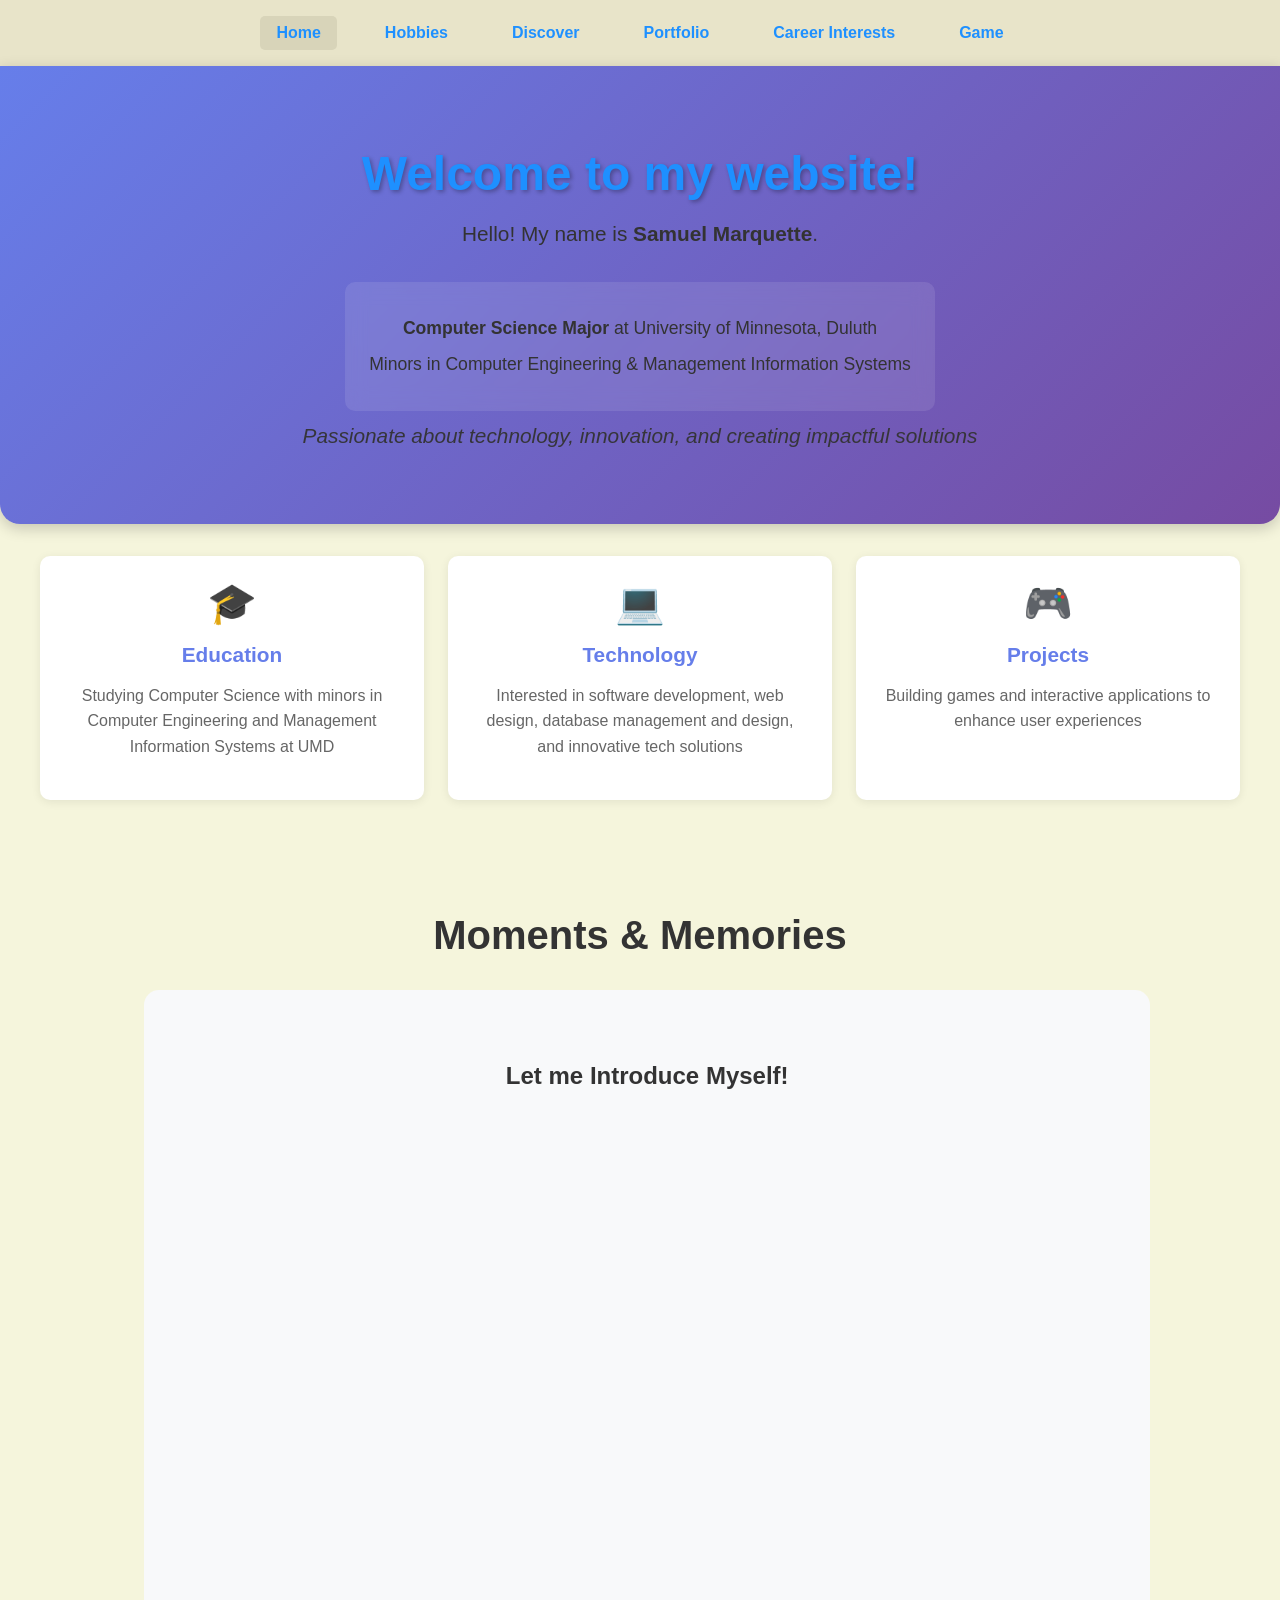
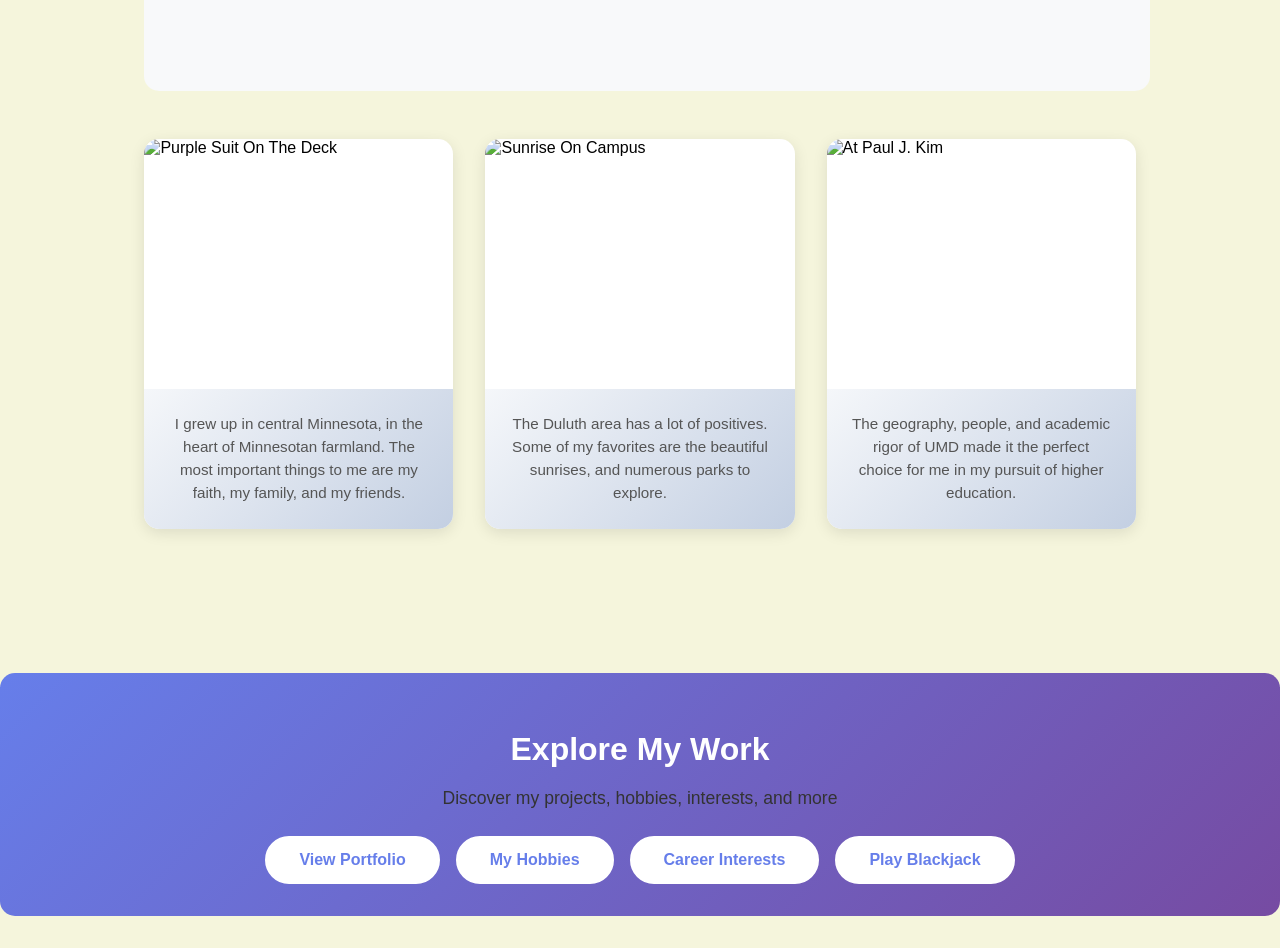
==== index.html @ c2d2bad9 "Add files via upload" ====
<!DOCTYPE html>
<html lang="en">
<head>
    <meta charset="UTF-8">
    <meta name="viewport" content="width=device-width, initial-scale=1.0">
    <title>Samuel Marquette - Computer Science Major at UMD</title>
    <link rel="stylesheet" href="styles.css">
    <style>
        /* Homepage-specific styles */
        .hero-section {
            background: linear-gradient(135deg, #667eea 0%, #764ba2 100%);
            color: white;
            padding: 4rem 2rem;
            text-align: center;
            border-radius: 0 0 20px 20px;
            box-shadow: 0 4px 15px rgba(0, 0, 0, 0.2);
        }

        .hero-section h1 {
            font-size: 3rem;
            margin: 1rem 0;
            text-shadow: 2px 2px 4px rgba(0, 0, 0, 0.3);
            font-weight: 700;
        }

        .hero-section p {
            font-size: 1.3rem;
            margin: 0.5rem 0;
            line-height: 1.6;
        }

        .tagline {
            font-size: 1.1rem;
            font-style: italic;
            margin-top: 1rem;
            opacity: 0.95;
        }

        .academic-info {
            background: rgba(255, 255, 255, 0.1);
            padding: 1.5rem;
            border-radius: 10px;
            margin-top: 1.5rem;
            backdrop-filter: blur(10px);
            display: inline-block;
        }

        .academic-info p {
            margin: 0.5rem 0;
            font-size: 1.1rem;
        }

        .gallery-section {
            padding: 3rem 2rem;
            max-width: 1200px;
            margin: 0 auto;
        }

        .gallery-title {
            text-align: center;
            font-size: 2.5rem;
            margin-bottom: 2rem;
            color: #333;
            font-weight: 700;
        }

        .gallery-grid {
            display: grid;
            grid-template-columns: repeat(auto-fit, minmax(300px, 1fr));
            gap: 2rem;
            margin-bottom: 3rem;
        }

        .gallery-item {
            background: white;
            border-radius: 15px;
            overflow: hidden;
            box-shadow: 0 4px 15px rgba(0, 0, 0, 0.1);
            transition: transform 0.3s ease, box-shadow 0.3s ease;
        }

        .gallery-item:hover {
            transform: translateY(-8px);
            box-shadow: 0 8px 25px rgba(0, 0, 0, 0.2);
        }

        .gallery-item img {
            width: 100%;
            height: 250px;
            object-fit: cover;
            display: block;
        }

        .gallery-item-caption {
            padding: 1.5rem;
            text-align: center;
            background: linear-gradient(135deg, #f5f7fa 0%, #c3cfe2 100%);
            font-size: 1rem;
            color: #333;
        }

        .gallery-item-caption h4 {
            font-size: 1.2rem;
            font-weight: 700;
            margin: 0 0 0.8rem 0;
            color: #667eea;
        }

        .gallery-item-caption p {
            margin: 0;
            line-height: 1.5;
            font-size: 0.95rem;
            color: #555;
        }

        .video-section {
            background: #f8f9fa;
            padding: 3rem 2rem;
            border-radius: 15px;
            margin: 0 auto 2rem auto;
            max-width: 1000px;
            width: 95%;
            display: flex;
            flex-direction: column;
            align-items: center;
        }

        .video-title {
            text-align: center;
            font-size: 1.5rem;
            margin-bottom: 1.5rem;
            color: #333;
            font-weight: 700;
        }

        .video-container {
            position: relative;
            width: 100%;
            padding-bottom: 56.25%; /* 16:9 aspect ratio */
            height: 0;
            overflow: hidden;
            border-radius: 10px;
            max-width: 100%;
        }

        .video-container video {
            position: absolute;
            top: 0;
            left: 0;
            width: 100%;
            height: 100%;
            border-radius: 10px;
        }

        .features-section {
            display: grid;
            grid-template-columns: repeat(auto-fit, minmax(250px, 1fr));
            gap: 1.5rem;
            margin: 2rem 0;
            max-width: 1200px;
            margin-left: auto;
            margin-right: auto;
        }

        .feature-card {
            background: white;
            padding: 1.5rem;
            border-radius: 10px;
            text-align: center;
            box-shadow: 0 2px 10px rgba(0, 0, 0, 0.08);
            transition: transform 0.3s ease;
        }

        .feature-card:hover {
            transform: translateY(-5px);
        }

        .feature-icon {
            font-size: 2.5rem;
            margin-bottom: 1rem;
        }

        .feature-card h3 {
            color: #667eea;
            margin: 1rem 0;
            font-size: 1.3rem;
        }

        .feature-card p {
            color: #666;
            line-height: 1.6;
        }

        .cta-section {
            background: linear-gradient(135deg, #667eea 0%, #764ba2 100%);
            color: white;
            padding: 2rem;
            border-radius: 15px;
            text-align: center;
            margin-top: 3rem;
            margin-bottom: 2rem;
        }

        .cta-section h2 {
            font-size: 2rem;
            margin-bottom: 1rem;
        }

        .cta-section p {
            font-size: 1.1rem;
            margin-bottom: 1.5rem;
        }

        .cta-buttons {
            display: flex;
            gap: 1rem;
            justify-content: center;
            flex-wrap: wrap;
        }

        .cta-button {
            background: white;
            color: #667eea;
            padding: 0.8rem 2rem;
            border-radius: 50px;
            text-decoration: none;
            font-weight: 600;
            transition: all 0.3s ease;
            border: 2px solid white;
        }

        .cta-button:hover {
            background: transparent;
            color: white;
            transform: scale(1.05);
        }

        @media (max-width: 768px) {
            .hero-section h1 {
                font-size: 2rem;
            }

            .hero-section p {
                font-size: 1.1rem;
            }

            .gallery-title {
                font-size: 1.8rem;
            }

            .gallery-grid {
                grid-template-columns: 1fr;
            }

            .cta-buttons {
                flex-direction: column;
            }

            .cta-button {
                width: 100%;
            }
        }
    </style>
</head>
<body>
    <nav class="nav-bar">
        <a href="index.html" class="active">Home</a>
        <a href="hobbies.html">Hobbies</a>
        <a href="discover.html">Discover</a>
        <a href="portfolio.html">Portfolio</a>
        <a href="career.html">Career Interests</a>
        <a href="game.html">Game</a>
    </nav>

    <!-- Hero Section -->
    <div class="hero-section">
        <h1>Welcome to my website!</h1>
        <p>Hello! My name is <strong>Samuel Marquette</strong>.</p>
        <div class="academic-info">
            <p><strong>Computer Science Major</strong> at University of Minnesota, Duluth</p>
            <p>Minors in Computer Engineering & Management Information Systems</p>
        </div>
        <p class="tagline">Passionate about technology, innovation, and creating impactful solutions</p>
    </div>

    <!-- Features Section -->
    <div class="features-section">
        <div class="feature-card">
            <div class="feature-icon">🎓</div>
            <h3>Education</h3>
            <p>Studying Computer Science with minors in Computer Engineering and Management Information Systems at UMD</p>
        </div>
        <div class="feature-card">
            <div class="feature-icon">💻</div>
            <h3>Technology</h3>
            <p>Interested in software development, web design, database management and design, and innovative tech solutions</p>
        </div>
        <div class="feature-card">
            <div class="feature-icon">🎮</div>
            <h3>Projects</h3>
            <p>Building games and interactive applications to enhance user experiences</p>
        </div>
    </div>

    <!-- Gallery Section -->
    <div class="gallery-section">
        <h2 class="gallery-title">Moments & Memories</h2>

        <!-- Video Section (moved up and made larger) -->
        <div class="video-section" style="margin-bottom: 3rem;">
            <h3 class="video-title">Let me Introduce Myself!</h3>
            <div class="video-container">
                <iframe src="https://www.youtube.com/embed/JYC2GD1SZPw" frameborder="0" allow="accelerometer; autoplay; clipboard-write; encrypted-media; gyroscope; picture-in-picture" allowfullscreen></iframe>
            </div>
        </div>

        <!-- Images Grid with detailed captions -->
        <div class="gallery-grid">
            <div class="gallery-item">
                <img src="media/PurpleSuitOnTheDeck.jpg" alt="Purple Suit On The Deck">
                <div class="gallery-item-caption">
                    <p>I grew up in central Minnesota, in the heart of Minnesotan farmland. The most important things to me are my faith, my family, and my friends.</p>
                </div>
            </div>
            <div class="gallery-item">
                <img src="media/SunriseOnCampus.jpg" alt="Sunrise On Campus">
                <div class="gallery-item-caption">
                    <p>The Duluth area has a lot of positives. Some of my favorites are the beautiful sunrises, and numerous parks to explore.</p>
                </div>
            </div>
            <div class="gallery-item">
                <img src="media/MeAtPaulJKim.jpeg" alt="At Paul J. Kim">
                <div class="gallery-item-caption">
                    <p>The geography, people, and academic rigor of UMD made it the perfect choice for me in my pursuit of higher education.</p>
                </div>
            </div>
        </div>
    </div>

    <!-- Call to Action Section -->
    <div class="cta-section">
        <h2>Explore My Work</h2>
        <p>Discover my projects, hobbies, interests, and more</p>
        <div class="cta-buttons">
            <a href="portfolio.html" class="cta-button">View Portfolio</a>
            <a href="hobbies.html" class="cta-button">My Hobbies</a>
            <a href="career.html" class="cta-button">Career Interests</a>
            <a href="game.html" class="cta-button">Play Blackjack</a>
        </div>
    </div>

</body>
</html>
---- styles.css ----
/* Common styles for all pages */
body {
    font-family: Arial, sans-serif;
    margin: 0;
    padding: 0;
    background-color: #F5F5DC;
    min-height: 100vh;
    display: flex;
    flex-direction: column;
}

/* Navigation bar styles */
.nav-bar {
    background-color: #E8E4C9;
    padding: 1rem;
    display: flex;
    justify-content: center;
    gap: 2rem;
    box-shadow: 0 2px 5px rgba(0, 0, 0, 0.1);
}

.nav-bar a {
    color: #1E90FF;
    text-decoration: none;
    padding: 0.5rem 1rem;
    border-radius: 5px;
    transition: all 0.3s ease;
    font-weight: bold;
}

.nav-bar a:hover {
    background-color: #D8D4B9;
}

.nav-bar a.active {
    background-color: #D8D4B9;
}

/* Content box styles */
.content-box {
    background: #E8E4C9;
    padding: 2rem 3rem;
    border-radius: 20px;
    box-shadow: 0 8px 25px rgba(0, 0, 0, 0.1);
    border: 1px solid #D8D4B9;
    margin: 2rem auto;
    max-width: 800px;
    transform-style: preserve-3d;
    animation: float 6s ease-in-out infinite;
}

@keyframes float {
    0%, 100% {
        transform: translateZ(20px) rotateX(5deg) rotateY(5deg);
    }
    50% {
        transform: translateZ(40px) rotateX(-5deg) rotateY(-5deg);
    }
}

h1 {
    color: #1E90FF;
    text-align: center;
    margin: 0;
    font-size: 2.5em;
    font-weight: bold;
}

p {
    color: #333;
    line-height: 1.6;
    margin-top: 1rem;
}

/* Resume styles */
.resume-section {
    background: #F5F5DC;
    padding: 1.5rem;
    margin: 1.5rem 0;
    border-radius: 15px;
    box-shadow: 0 4px 15px rgba(0, 0, 0, 0.05);
    border: 1px solid #E8E4C9;
    transition: transform 0.3s ease, box-shadow 0.3s ease;
}

.resume-section:hover {
    transform: scale(1.02);
    box-shadow: 0 6px 20px rgba(0, 0, 0, 0.1);
    z-index: 1;
}

.resume-section h2 {
    color: #1E90FF;
    margin-top: 0;
    margin-bottom: 1rem;
    border-bottom: 2px solid #1E90FF;
    padding-bottom: 0.5rem;
}

.contact-info {
    text-align: center;
    font-size: 1.1em;
    margin-bottom: 1rem;
}

.work-history {
    background: #F5F5DC;
    padding: 1.2rem;
}

.job-entry {
    margin-bottom: 1.5rem;
    padding-bottom: 1.5rem;
    border-bottom: 1px solid #E8E4C9;
}

.job-entry:last-child {
    margin-bottom: 0;
    padding-bottom: 0;
    border-bottom: none;
}

.job-entry h3 {
    color: #1E90FF;
    margin: 0;
    font-size: 1.2em;
}

.job-entry .date {
    margin: 0.2rem 0;
}

.job-entry p:not(.date) {
    margin-top: 0.3rem;
}

/* If you intended to style another class, add the selector here, e.g.:
.job-box {
    margin: 1rem 0;
    border-radius: 10px;
    border: 1px solid rgba(30, 144, 255, 0.2);
}
*/


.job-box h3 {
    color: #1E90FF;
    margin: 0;
    font-size: 1.2em;
}

.date {
    color: #666;
    font-style: italic;
    margin: 0.3rem 0;
}

.resume-section ul {
    margin: 0;
    padding-left: 1.5rem;
    list-style-type: none;
}

.resume-section ul li {
    margin-bottom: 0.8rem;
    position: relative;
    padding-left: 1.2rem;
}

.resume-section ul li:before {
    content: "•";
    color: #1E90FF;
    font-size: 1.2em;
    position: absolute;
    left: 0;
    top: -2px;
}

/* Page links styles */
.page-links {
    margin-top: 2rem;
    display: grid;
    grid-template-columns: repeat(auto-fit, minmax(250px, 1fr));
    gap: 1.5rem;
    padding: 1rem;
}

.link-card {
    background: rgba(255, 255, 255, 0.3);
    padding: 1.5rem;
    border-radius: 10px;
    transition: transform 0.3s ease, box-shadow 0.3s ease;
    border: 1px solid rgba(255, 255, 255, 0.5);
}

.link-card:hover {
    transform: translateY(-5px);
    box-shadow: 0 5px 15px rgba(0, 0, 0, 0.1);
}

.link-card h2 {
    margin: 0;
    font-size: 1.5em;
    margin-bottom: 0.5rem;
}

.link-card h2 a {
    color: #1E90FF;
    text-decoration: none;
    transition: color 0.3s ease;
}

.link-card h2 a:hover {
    color: #1570CD;
}

.link-card p {
    margin: 0;
    color: #555;
    font-size: 0.95em;
}
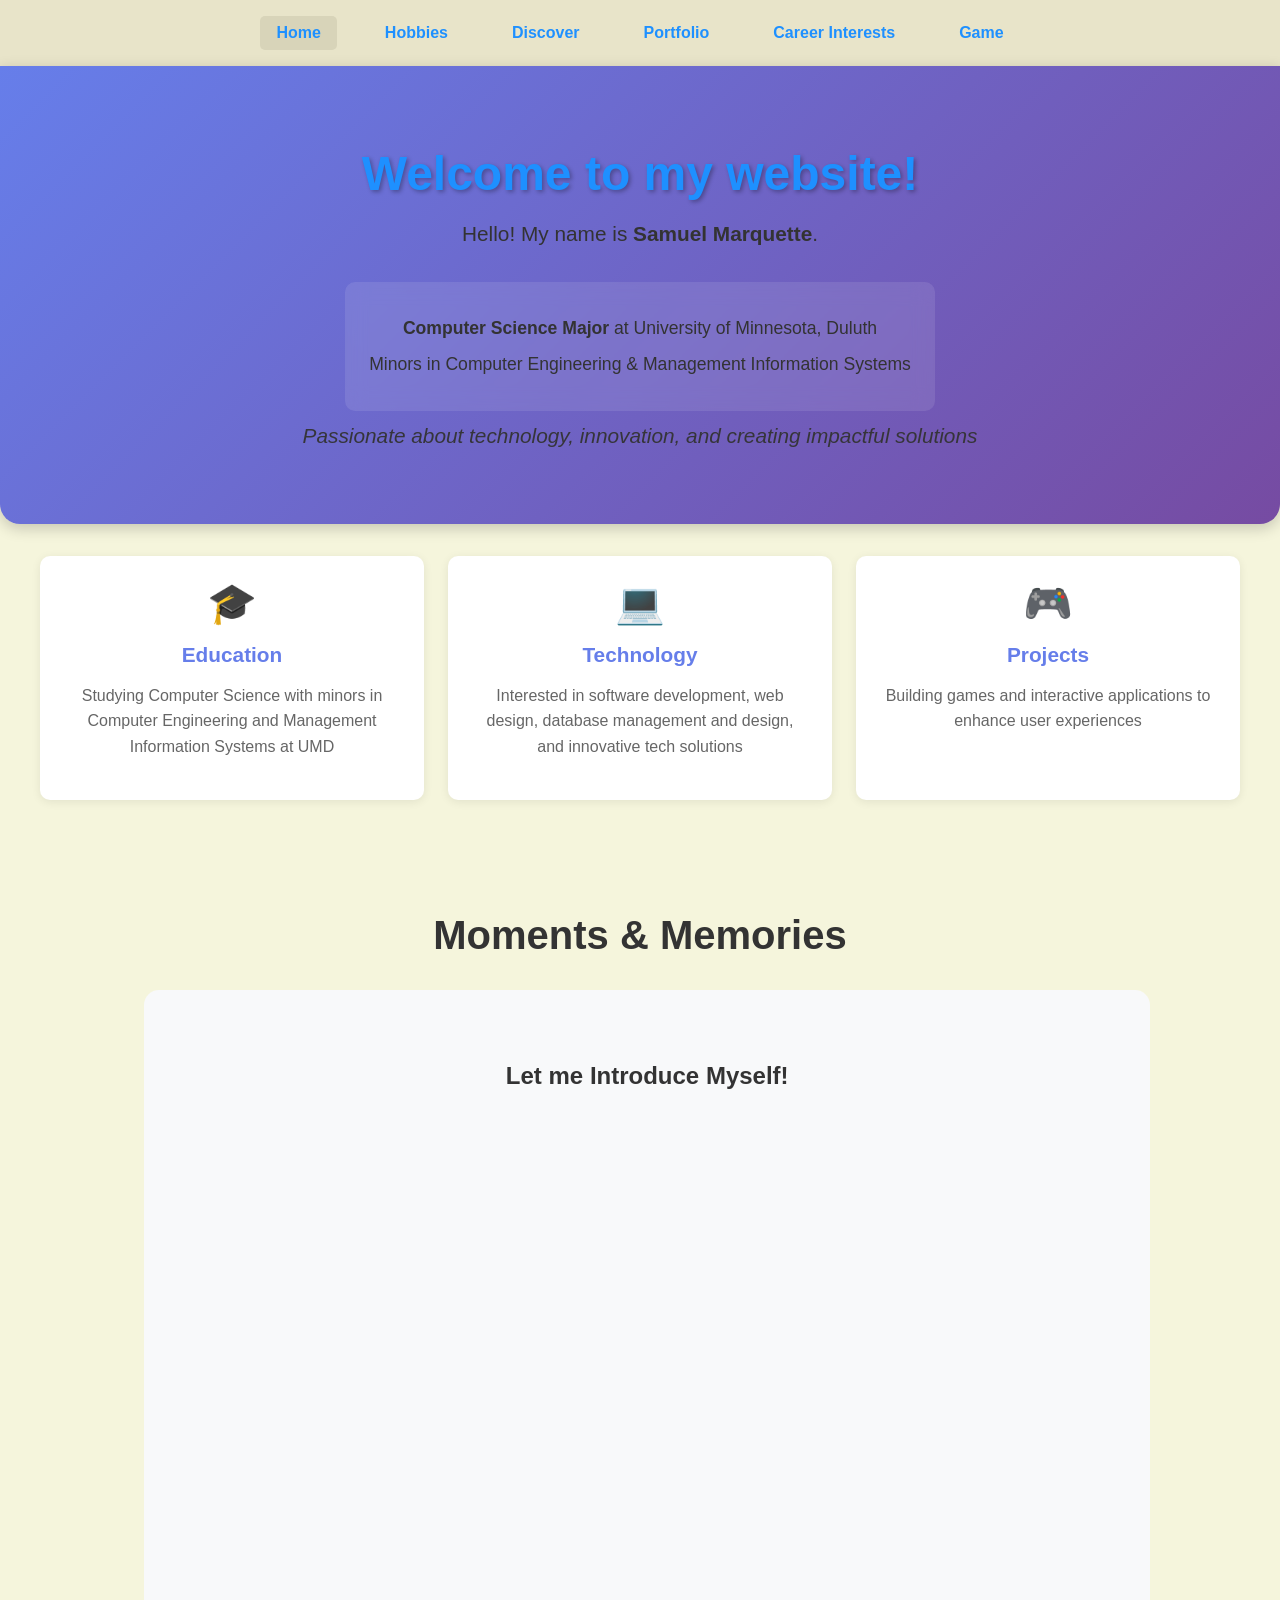
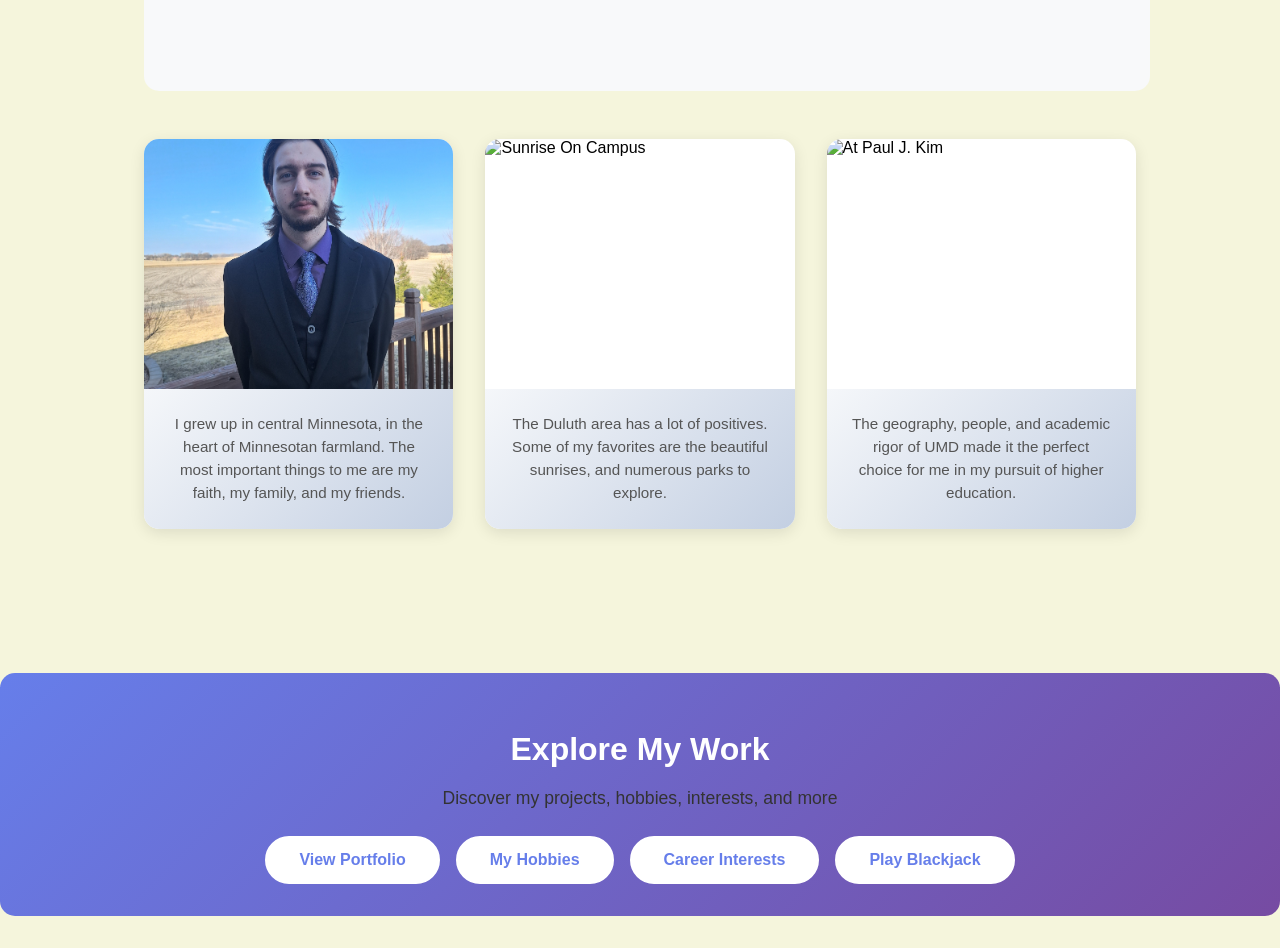
==== commit e78f0dc7: "Fix HTML encoding issues in index.html" ====
--- a/index.html
+++ b/index.html
@@ -317,19 +317,19 @@
         <!-- Images Grid with detailed captions -->
         <div class="gallery-grid">
             <div class="gallery-item">
-                <img src="media/PurpleSuitOnTheDeck.jpg" alt="Purple Suit On The Deck">
+                <img src="./PurpleSuitOnTheDeck.jpg" alt="Purple Suit On The Deck">
                 <div class="gallery-item-caption">
                     <p>I grew up in central Minnesota, in the heart of Minnesotan farmland. The most important things to me are my faith, my family, and my friends.</p>
                 </div>
             </div>
             <div class="gallery-item">
-                <img src="media/SunriseOnCampus.jpg" alt="Sunrise On Campus">
+                <img src="./media/SunriseOnCampus.jpg" alt="Sunrise On Campus">
                 <div class="gallery-item-caption">
                     <p>The Duluth area has a lot of positives. Some of my favorites are the beautiful sunrises, and numerous parks to explore.</p>
                 </div>
             </div>
             <div class="gallery-item">
-                <img src="media/MeAtPaulJKim.jpeg" alt="At Paul J. Kim">
+                <img src="./media/MeAtPaulJKim.jpeg" alt="At Paul J. Kim">
                 <div class="gallery-item-caption">
                     <p>The geography, people, and academic rigor of UMD made it the perfect choice for me in my pursuit of higher education.</p>
                 </div>
@@ -351,3 +351,4 @@
 
 </body>
 </html>
+
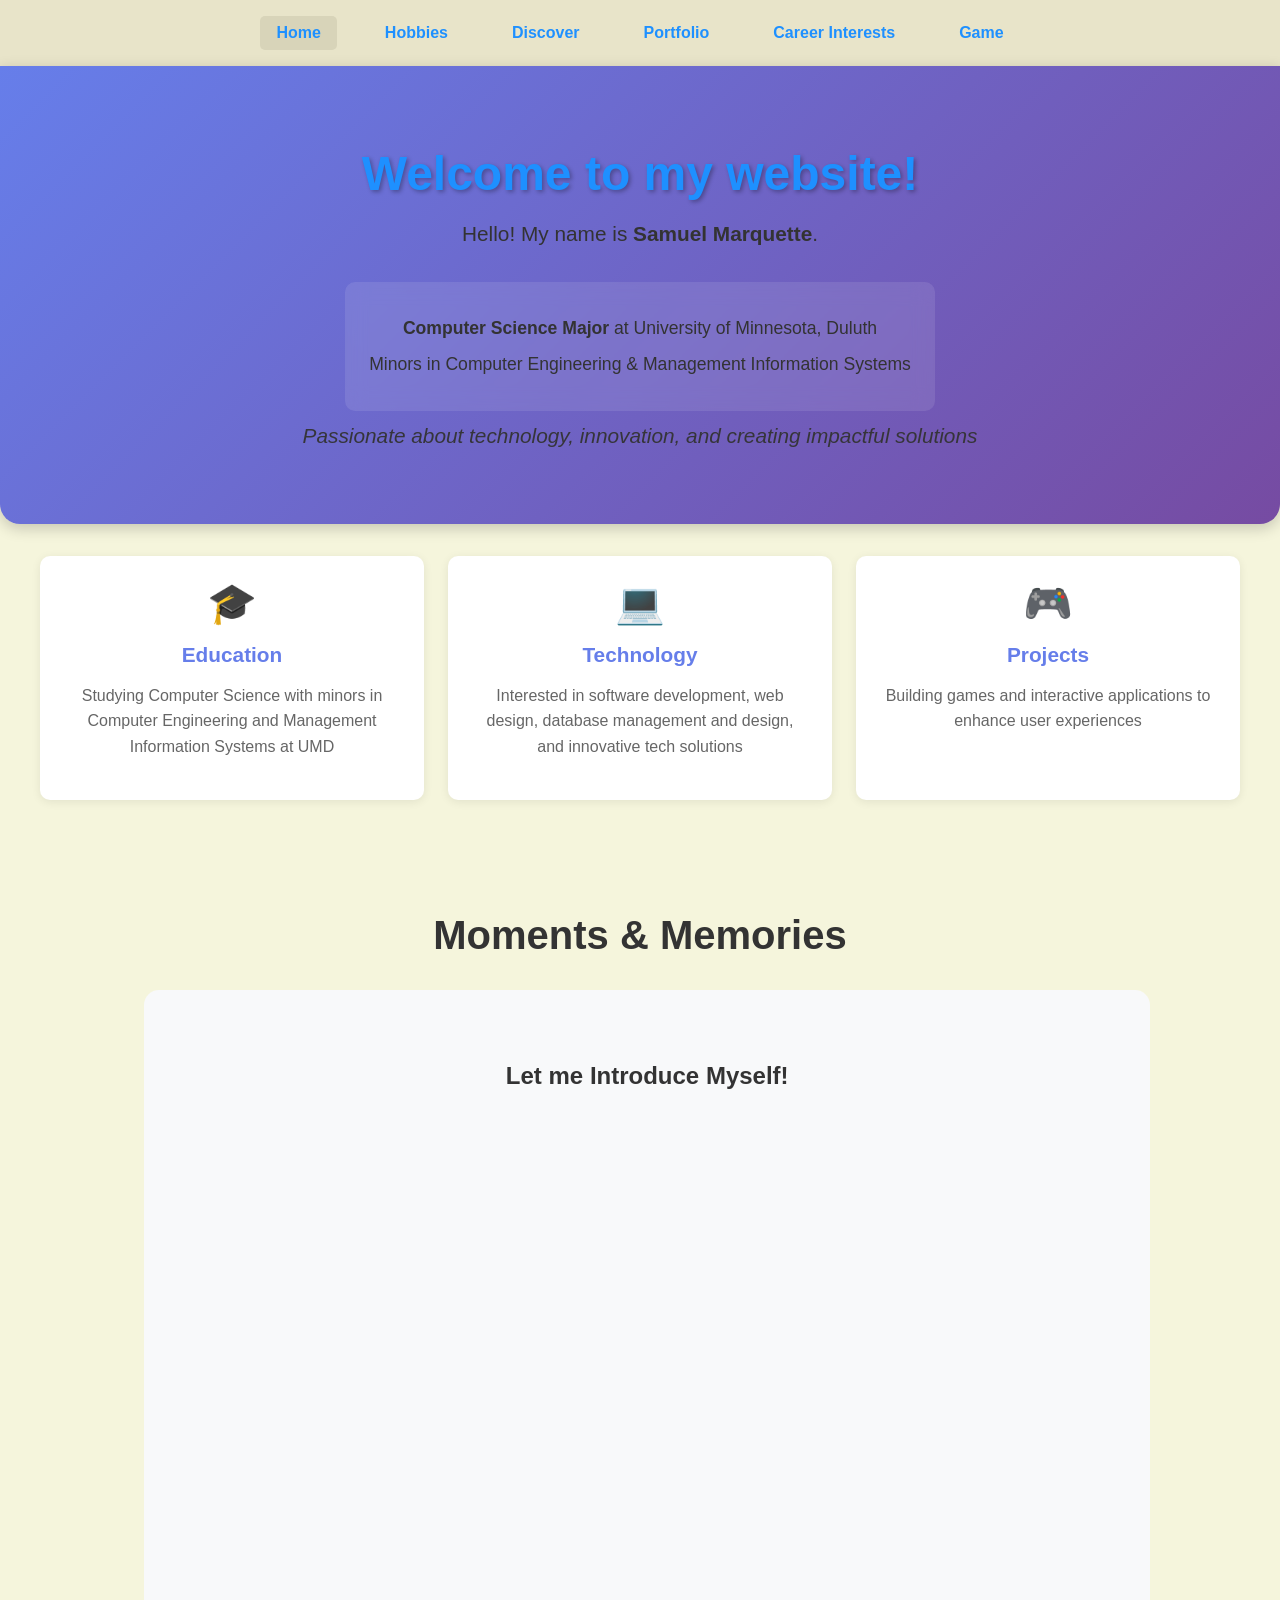
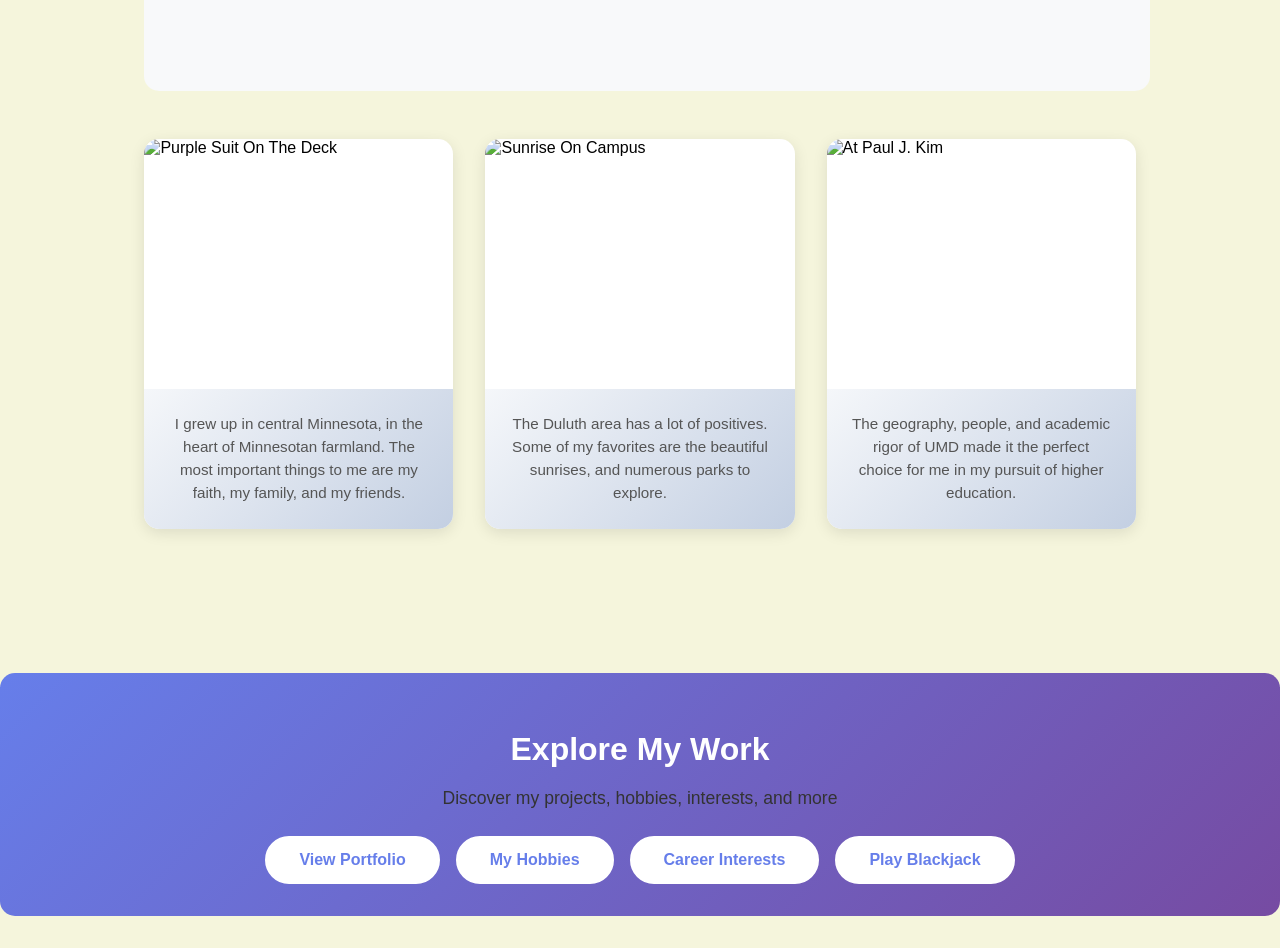
==== commit 415c1d19: "Add files via upload" ====
--- a/index.html
+++ b/index.html
@@ -317,7 +317,7 @@
         <!-- Images Grid with detailed captions -->
         <div class="gallery-grid">
             <div class="gallery-item">
-                <img src="./PurpleSuitOnTheDeck.jpg" alt="Purple Suit On The Deck">
+                <img src="./media/PurpleSuitOnTheDeck.jpg" alt="Purple Suit On The Deck">
                 <div class="gallery-item-caption">
                     <p>I grew up in central Minnesota, in the heart of Minnesotan farmland. The most important things to me are my faith, my family, and my friends.</p>
                 </div>
@@ -351,4 +351,3 @@
 
 </body>
 </html>
-
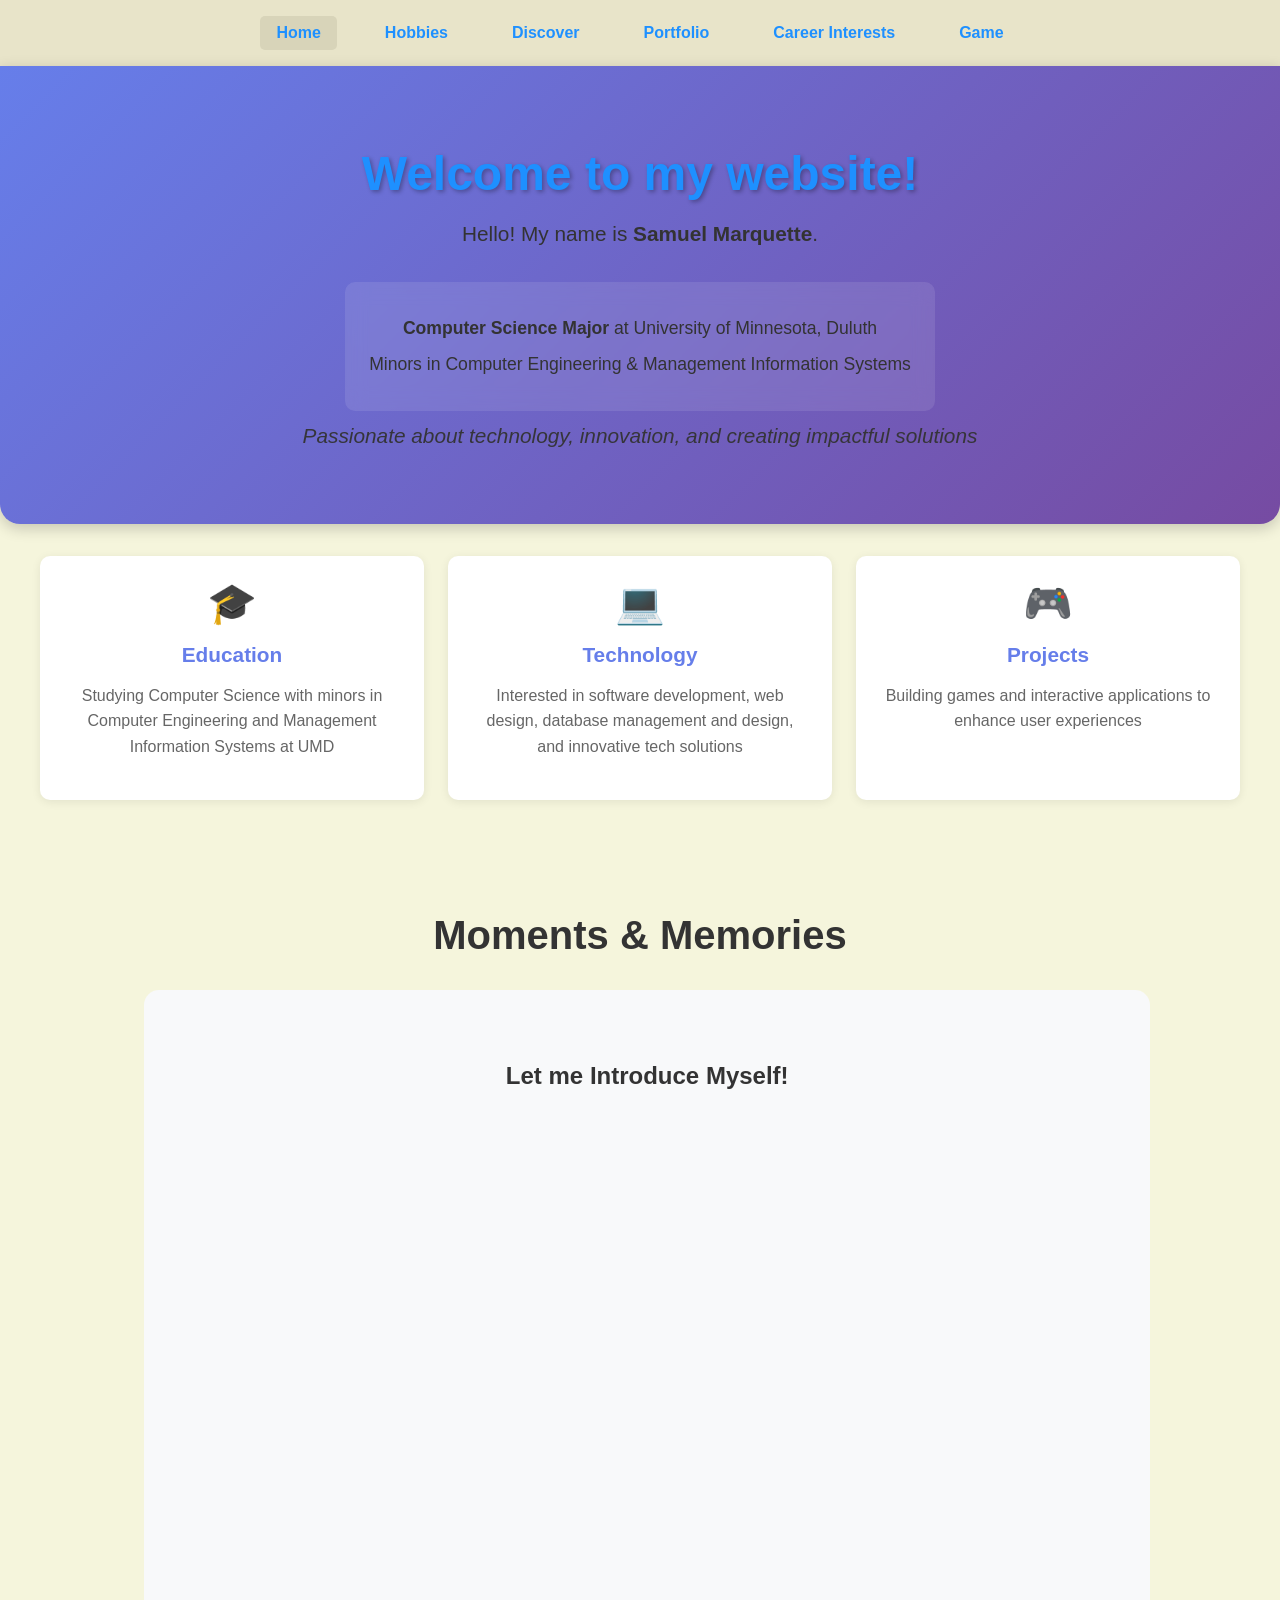
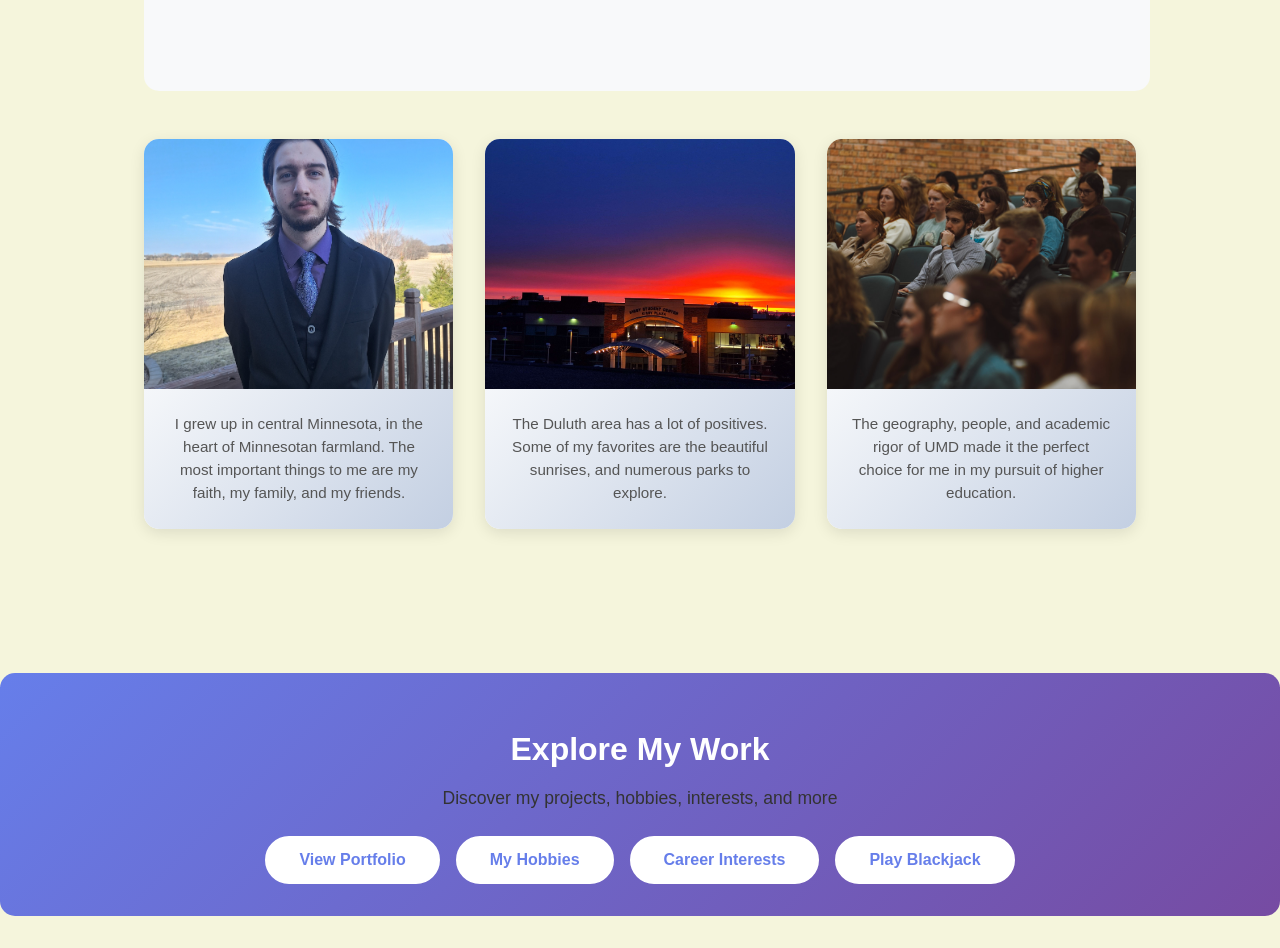
==== commit a5979f03: "Fixed image pathname encoding" ====
--- a/index.html
+++ b/index.html
@@ -317,19 +317,19 @@
         <!-- Images Grid with detailed captions -->
         <div class="gallery-grid">
             <div class="gallery-item">
-                <img src="./media/PurpleSuitOnTheDeck.jpg" alt="Purple Suit On The Deck">
+                <img src="PurpleSuitOnTheDeck.jpg" alt="Purple Suit On The Deck">
                 <div class="gallery-item-caption">
                     <p>I grew up in central Minnesota, in the heart of Minnesotan farmland. The most important things to me are my faith, my family, and my friends.</p>
                 </div>
             </div>
             <div class="gallery-item">
-                <img src="./media/SunriseOnCampus.jpg" alt="Sunrise On Campus">
+                <img src="SunriseOnCampus.jpg" alt="Sunrise On Campus">
                 <div class="gallery-item-caption">
                     <p>The Duluth area has a lot of positives. Some of my favorites are the beautiful sunrises, and numerous parks to explore.</p>
                 </div>
             </div>
             <div class="gallery-item">
-                <img src="./media/MeAtPaulJKim.jpeg" alt="At Paul J. Kim">
+                <img src="MeAtPaulJKim.jpeg" alt="At Paul J. Kim">
                 <div class="gallery-item-caption">
                     <p>The geography, people, and academic rigor of UMD made it the perfect choice for me in my pursuit of higher education.</p>
                 </div>
@@ -351,3 +351,4 @@
 
 </body>
 </html>
+
